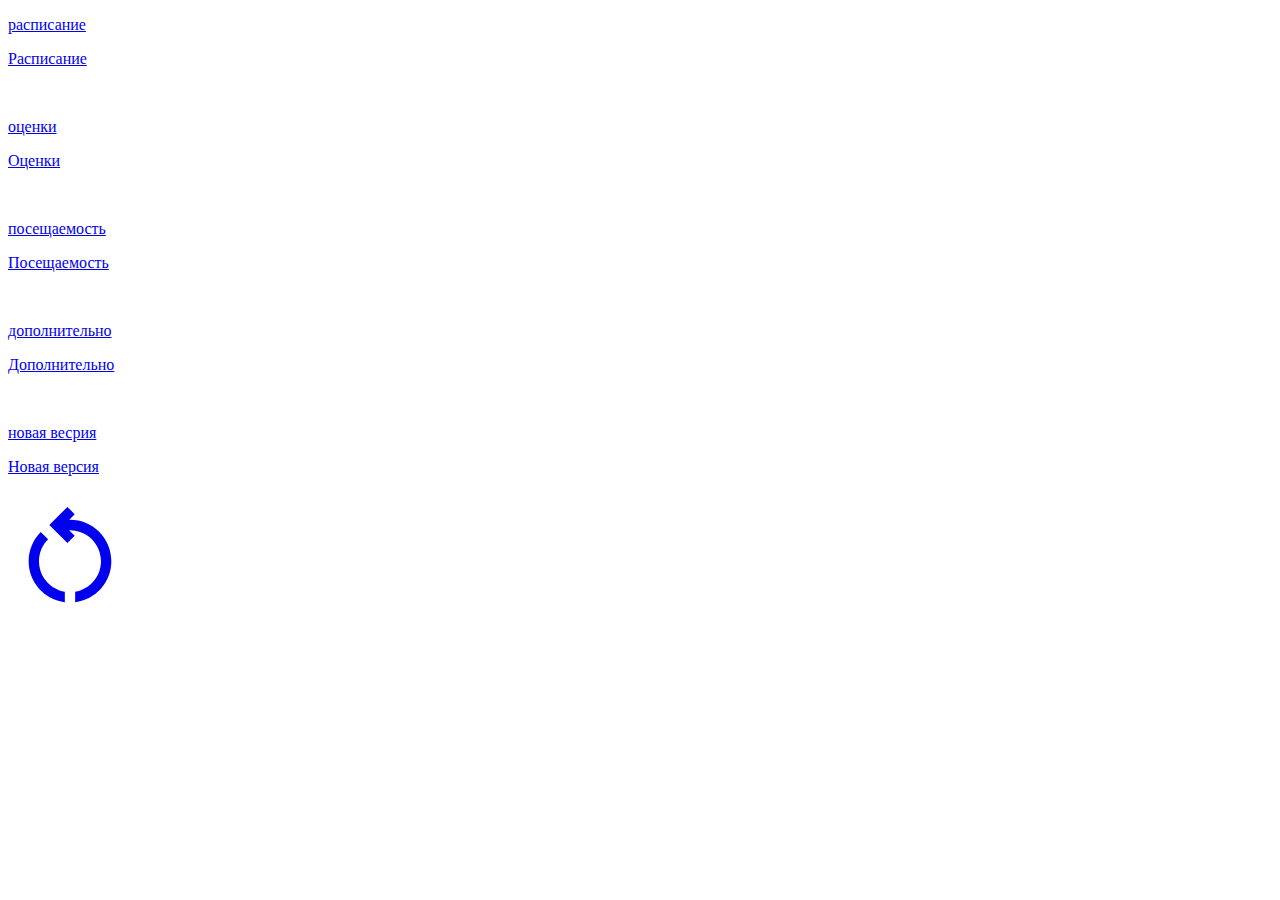
==== index.html @ 091ffed9 "сырой залив" ====
<!DOCTYPE html>
<html lang="ru">
    <head>
        <title id="title_page">Главная, КСК-11</title>
        <meta charset="utf-8">
        <meta name="viewport" content="width=device-width, initial-scale=1.0">
        <meta name="author" content="Plutonny">
        <meta name="keywords" content="КСК-11, кск, кск 11, акт кск, акт">
        <meta name="description" content="Главная, КСК-11 АКТ(ф)СПбГУТ">
        <meta name="theme-color" id="theme-color" content="#f0f0f0">
        <meta http-equiv="Permissions-Policy" content="interest-cohort=()">
        <script type="text/javascript"       src="https://bebrarium.plutonny.ru/solar.js"></script>
        <script type="text/javascript"       src="https://bebrarium.plutonny.ru/luxon.js"></script>

        <script type="text/javascript"       src="/assets/beta/PC/debug.js"></script>
        <script type="text/javascript"       src="/assets/beta/PC/frames.js"></script>
        <link rel="icon"                    href="/assets/beta/PC/images/college.png">
        <link rel="stylesheet" media="all"  href="/assets/beta/PC/main.css">
        <style id="theme_css"></style>

        <noscript>
            <div style="font-size: 32px; text-align: center;">
                <p>Если ты читаешь этот текст, то у тебя отключен или не поддерживается браузером JavaScript</p>
                <p>Функционал сайта практически недоступен</p>
            </div>
        </noscript>
    </head>
    <body>
        <div class="modal" id="modal"></div>
        <script>
            header('главная', true, false, false);
            var un = '', c = settings('get', 'username'); if (!(c == null || c == '')) { un += `, <br class="mobile">${settings('get', 'username')}` }
            var month = ['января', 'февраля', 'марта', 'апреля', 'мая', 'июня', 'июля', 'августа', 'сентября', 'октября', 'ноября', 'декабря']
            var ot;
                 if (dt.getHours() >= 5  && dt.getHours() < 12) { ot = `Доброе утро` } 
            else if (dt.getHours() >= 12 && dt.getHours() < 17) { ot = `Добрый день` } 
            else if (dt.getHours() >= 17 && dt.getHours() < 22) { ot = `Добрый вечер`} 
            else                                                { ot = `Доброй ночи` }
            output(false,`
            <div class="greetings"><p style="font-size:28px; margin-bottom:8px;">${ot}${un}!</p></div>
            <div class="dateweek"><p style="font-size:18px; margin-top:4px;">${dt.getDate()} ${month[dt.getMonth()]}, ${weekname} неделя</p></div>
            `)
        </script>
        <div class="support_table">
            <div class="margin24">
                <a class="support_button" href="timetable/">
                    <div class="support_button">
                        <div class="emcalendarpad emoji mobile"></div><p class="support_button mobile"> расписание</p>
                        <p class="support_button pc">Расписание</p>
                        <div class="margin52"><img class="support_button pc" src="" id="timetable_support"></div>
                    </div>
                </a>
            </div>
            <div class="margin24">
                <a class="support_button" href="https://docs.google.com/spreadsheets/d/e/2PACX-1vSc0wJbt-ppYMnjQch7ZvlUZSVjhT54n9i98Rve7E7NEtNhAS6qFulo81MSQ80jn-0YjPMUTsx6NMKP/pubhtml?widget=true&amp;headers=true" target="_blank">
                    <div class="support_button">
                        <div class="emscroll emoji mobile"></div><p class="support_button mobile"> оценки</p>
                        <p class="support_button pc">Оценки</p>
                        <div class="margin52"><img class="support_button pc" src="" id="gnumstable_support"></div>
                    </div>
                </a>
            </div>
            <div class="margin24">
                <a class="support_button" href="https://docs.google.com/spreadsheets/d/e/2PACX-1vRBg9EuNAdXmNJaVIhfmC1sfUEO_2H8BKjzaEnHkNoX6ageg1JFSpxeERSTjw0tJQ0p8k71gzrRUsOz/pubhtml?widget=true&amp;headers=true" target="_blank">
                    <div class="support_button">
                        <div class="emclipboard emoji mobile"></div><p class="support_button mobile"> посещаемость</p>
                        <p class="support_button pc">Посещаемость</p>
                        <div class="margin52"><img class="support_button pc" src="" id="gtable_support"></div>
                    </div>
                </a>
            </div>
            <div class="margin24">
                <a class="support_button" href="other/">
                    <div class="support_button">
                        <div class="emballoon emoji mobile"></div><p class="support_button mobile"> дополнительно</p>
                        <p class="support_button pc">Дополнительно</p>
                        <div class="margin52"><img class="support_button pc" src="" id="other_support"></div>
                    </div>
                </a>
            </div>
            <div class="margin24">
                <a class="support_button" href="/college-beta/">
                    <div class="support_button">
                        <div class="emdouble emoji mobile"></div><p class="support_button mobile"> новая весрия</p>
                        <p class="support_button pc">Новая версия</p>
                        <div class="margin52">
                            <svg style="fill: currentColor;" class="support_button pc" xmlns="http://www.w3.org/2000/svg" enable-background="new 0 0 24 24" height="128px" viewBox="0 0 24 24" width="124px">
                                <g><path d="M0,0h24v24H0V0z" fill="none"/></g>
                                <g><g><path d="M6,13c0-1.65,0.67-3.15,1.76-4.24L6.34,7.34C4.9,8.79,4,10.79,4,13c0,4.08,3.05,7.44,7,7.93v-2.02 C8.17,18.43,6,15.97,6,13z M20,13c0-4.42-3.58-8-8-8c-0.06,0-0.12,0.01-0.18,0.01l1.09-1.09L11.5,2.5L8,6l3.5,3.5l1.41-1.41 l-1.08-1.08C11.89,7.01,11.95,7,12,7c3.31,0,6,2.69,6,6c0,2.97-2.17,5.43-5,5.91v2.02C16.95,20.44,20,17.08,20,13z"/></g></g>
                            </svg>
                        </div>
                    </div>
                </a>
            </div>
        </div>
        <script>
            theme(1)
        </script>
    </body>
</html>
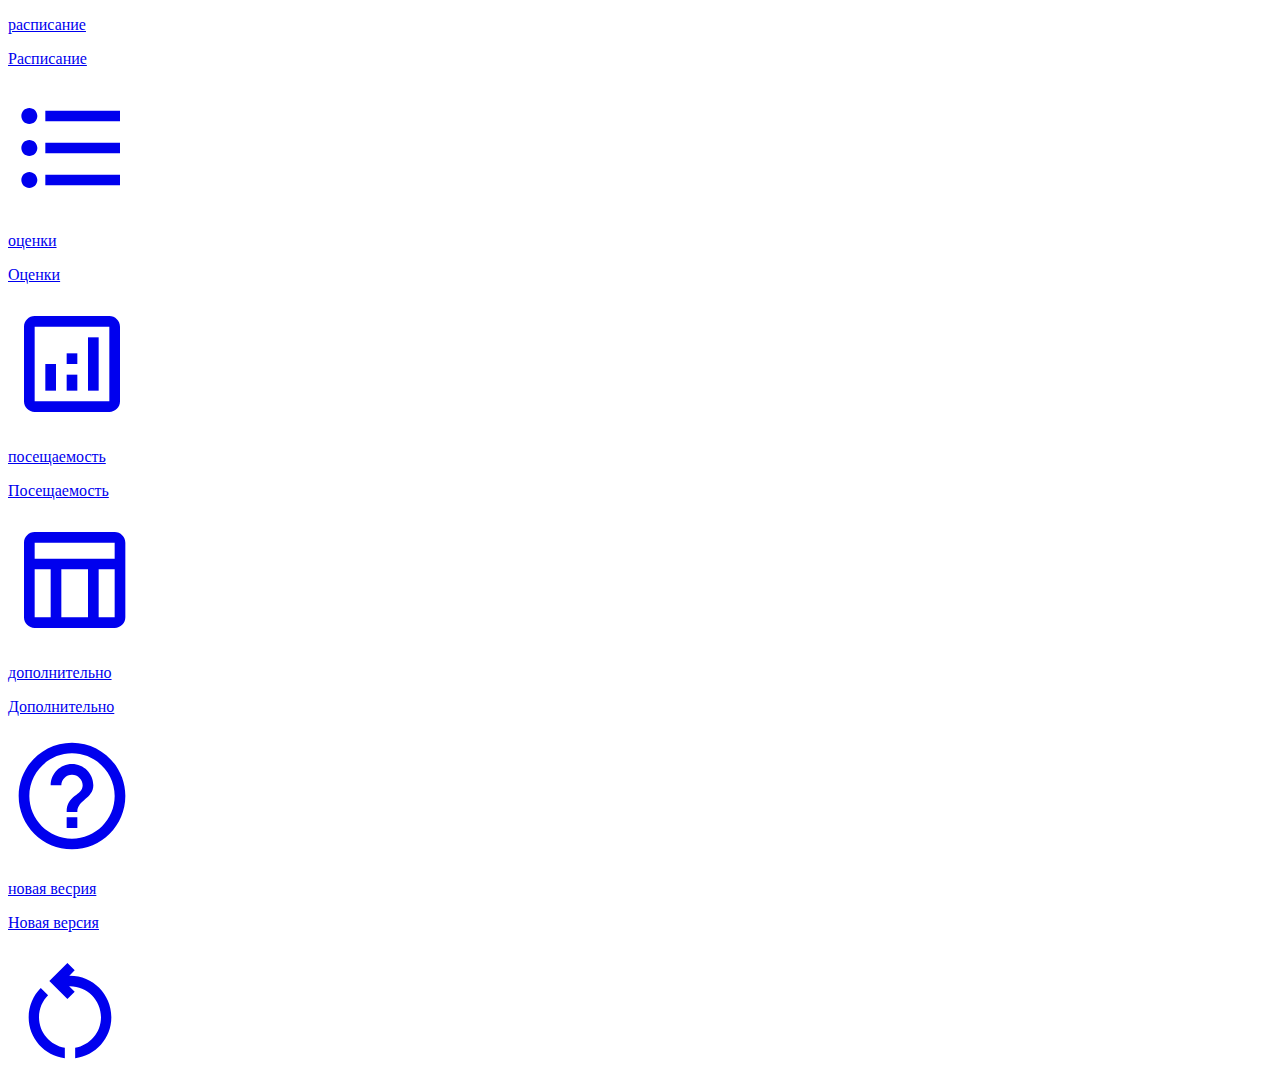
==== commit e9aecfe8: "поебашила пизда по макаронам... зачем мне делать оптимизацию легаси кода? да по приколу блять зато т" ====
--- a/index.html
+++ b/index.html
@@ -12,21 +12,13 @@
         <script type="text/javascript"       src="https://bebrarium.plutonny.ru/solar.js"></script>
         <script type="text/javascript"       src="https://bebrarium.plutonny.ru/luxon.js"></script>
 
-        <script type="text/javascript"       src="/assets/beta/PC/debug.js"></script>
-        <script type="text/javascript"       src="/assets/beta/PC/frames.js"></script>
-        <link rel="icon"                    href="/assets/beta/PC/images/college.png">
-        <link rel="stylesheet" media="all"  href="/assets/beta/PC/main.css">
+        <script type="text/javascript"       src="/college-old/assets/main.js"></script>
+        <link rel="icon"                    href="/college-old/assets/images/college.png">
+        <link rel="stylesheet" media="all"  href="/college-old/assets/main.css">
         <style id="theme_css"></style>
-
-        <noscript>
-            <div style="font-size: 32px; text-align: center;">
-                <p>Если ты читаешь этот текст, то у тебя отключен или не поддерживается браузером JavaScript</p>
-                <p>Функционал сайта практически недоступен</p>
-            </div>
-        </noscript>
     </head>
     <body>
-        <div class="modal" id="modal"></div>
+        <div id="header"></div>
         <script>
             header('главная', true, false, false);
             var un = '', c = settings('get', 'username'); if (!(c == null || c == '')) { un += `, <br class="mobile">${settings('get', 'username')}` }
@@ -47,7 +39,12 @@
                     <div class="support_button">
                         <div class="emcalendarpad emoji mobile"></div><p class="support_button mobile"> расписание</p>
                         <p class="support_button pc">Расписание</p>
-                        <div class="margin52"><img class="support_button pc" src="" id="timetable_support"></div>
+                        <div class="margin52">
+                            <svg style="fill: currentColor;" class="support_button pc" xmlns="http://www.w3.org/2000/svg" height="128px" viewBox="0 0 24 24" width="128px">
+                                <path d="M0 0h24v24H0V0z" fill="none"/>
+                                <path d="M4 10.5c-.83 0-1.5.67-1.5 1.5s.67 1.5 1.5 1.5 1.5-.67 1.5-1.5-.67-1.5-1.5-1.5zm0-6c-.83 0-1.5.67-1.5 1.5S3.17 7.5 4 7.5 5.5 6.83 5.5 6 4.83 4.5 4 4.5zm0 12c-.83 0-1.5.68-1.5 1.5s.68 1.5 1.5 1.5 1.5-.68 1.5-1.5-.67-1.5-1.5-1.5zM7 19h14v-2H7v2zm0-6h14v-2H7v2zm0-8v2h14V5H7z"/>
+                            </svg>
+                        </div>
                     </div>
                 </a>
             </div>
@@ -56,7 +53,20 @@
                     <div class="support_button">
                         <div class="emscroll emoji mobile"></div><p class="support_button mobile"> оценки</p>
                         <p class="support_button pc">Оценки</p>
-                        <div class="margin52"><img class="support_button pc" src="" id="gnumstable_support"></div>
+                        <div class="margin52">
+                            <svg style="fill: currentColor;" class="support_button pc" xmlns="http://www.w3.org/2000/svg" enable-background="new 0 0 24 24" height="128px" viewBox="0 0 24 24" width="128px">
+                                <g>
+                                    <rect fill="none" height="24" width="24"/>
+                                    <g>
+                                        <path d="M19,3H5C3.9,3,3,3.9,3,5v14c0,1.1,0.9,2,2,2h14c1.1,0,2-0.9,2-2V5C21,3.9,20.1,3,19,3z M19,19H5V5h14V19z"/>
+                                        <rect height="5" width="2" x="7" y="12"/>
+                                        <rect height="10" width="2" x="15" y="7"/>
+                                        <rect height="3" width="2" x="11" y="14"/>
+                                        <rect height="2" width="2" x="11" y="10"/>
+                                    </g>
+                                </g>
+                            </svg>
+                        </div>
                     </div>
                 </a>
             </div>
@@ -65,7 +75,12 @@
                     <div class="support_button">
                         <div class="emclipboard emoji mobile"></div><p class="support_button mobile"> посещаемость</p>
                         <p class="support_button pc">Посещаемость</p>
-                        <div class="margin52"><img class="support_button pc" src="" id="gtable_support"></div>
+                        <div class="margin52">
+                            <svg style="fill: currentColor;" class="support_button pc" xmlns="http://www.w3.org/2000/svg" height="128px" viewBox="0 0 24 24" width="128px">
+                                <path d="M0 0h24v24H0V0z" fill="none"/>
+                                <path d="M20 3H5c-1.1 0-2 .9-2 2v14c0 1.1.9 2 2 2h15c1.1 0 2-.9 2-2V5c0-1.1-.9-2-2-2zm0 2v3H5V5h15zm-5 14h-5v-9h5v9zM5 10h3v9H5v-9zm12 9v-9h3v9h-3z"/>
+                            </svg>
+                        </div>
                     </div>
                 </a>
             </div>
@@ -74,12 +89,17 @@
                     <div class="support_button">
                         <div class="emballoon emoji mobile"></div><p class="support_button mobile"> дополнительно</p>
                         <p class="support_button pc">Дополнительно</p>
-                        <div class="margin52"><img class="support_button pc" src="" id="other_support"></div>
+                        <div class="margin52">
+                            <svg style="fill: currentColor;" class="support_button pc" xmlns="http://www.w3.org/2000/svg" height="128px" viewBox="0 0 24 24" width="128px">
+                                <path d="M0 0h24v24H0V0z" fill="none"/>
+                                <path d="M11 18h2v-2h-2v2zm1-16C6.48 2 2 6.48 2 12s4.48 10 10 10 10-4.48 10-10S17.52 2 12 2zm0 18c-4.41 0-8-3.59-8-8s3.59-8 8-8 8 3.59 8 8-3.59 8-8 8zm0-14c-2.21 0-4 1.79-4 4h2c0-1.1.9-2 2-2s2 .9 2 2c0 2-3 1.75-3 5h2c0-2.25 3-2.5 3-5 0-2.21-1.79-4-4-4z"/>
+                            </svg>
+                        </div>
                     </div>
                 </a>
             </div>
             <div class="margin24">
-                <a class="support_button" href="/college-beta/">
+                <a class="support_button" href="https://college.plutonny.ru">
                     <div class="support_button">
                         <div class="emdouble emoji mobile"></div><p class="support_button mobile"> новая весрия</p>
                         <p class="support_button pc">Новая версия</p>
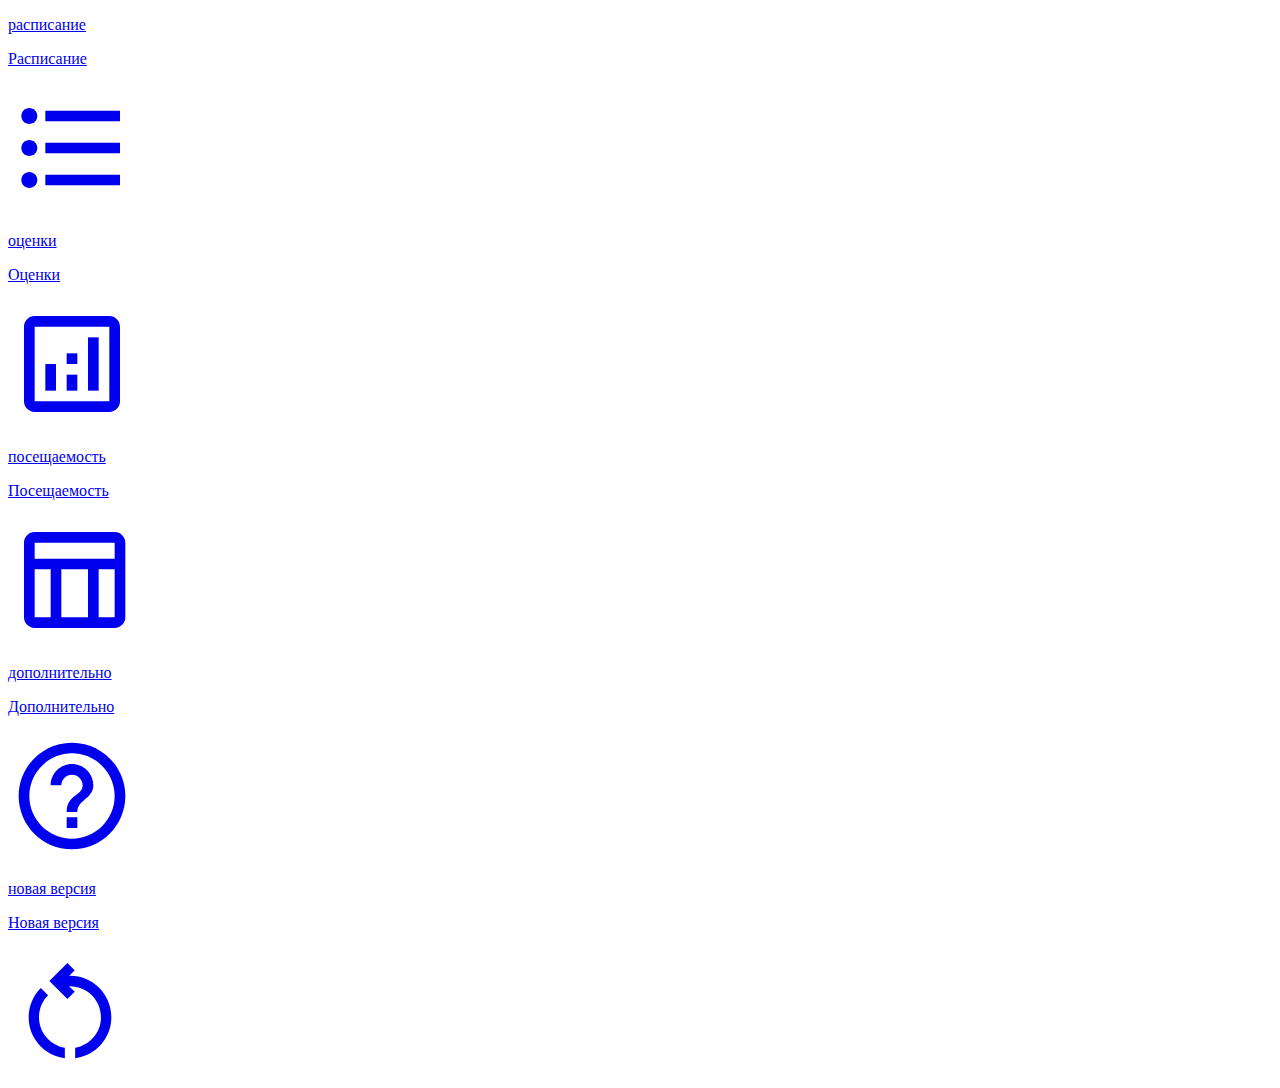
==== commit ecbf10be: "очепятка" ====
--- a/index.html
+++ b/index.html
@@ -101,7 +101,7 @@
             <div class="margin24">
                 <a class="support_button" href="https://college.plutonny.ru">
                     <div class="support_button">
-                        <div class="emdouble emoji mobile"></div><p class="support_button mobile"> новая весрия</p>
+                        <div class="emdouble emoji mobile"></div><p class="support_button mobile"> новая версия</p>
                         <p class="support_button pc">Новая версия</p>
                         <div class="margin52">
                             <svg style="fill: currentColor;" class="support_button pc" xmlns="http://www.w3.org/2000/svg" enable-background="new 0 0 24 24" height="128px" viewBox="0 0 24 24" width="124px">
@@ -117,4 +117,4 @@
             theme(1)
         </script>
     </body>
-</html>+</html>
